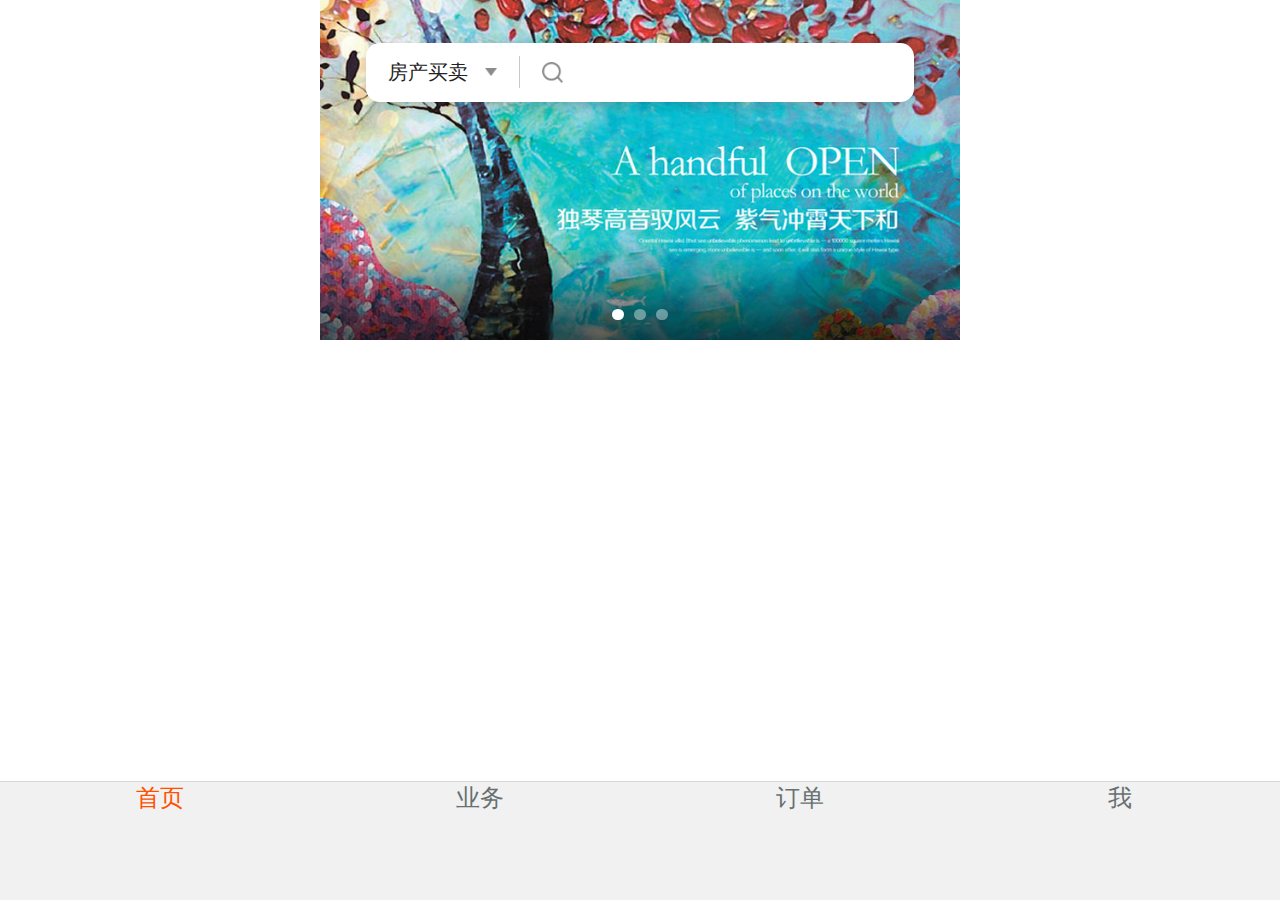
==== index.html @ e4dbd3c1 "update" ====
<!DOCTYPE html>
<html lang="en">
<head>
  <meta charset="UTF-8">
  <meta name="viewport" content="width=device-width,initial-scale=1,maximum-scale=1,user-scalable=no">
  <meta name="apple-mobile-web-app-capable" content="yes">
  <meta name="format-detection" content="telephone=no">
  <title>Home</title>
  <link href="css/style.css" rel="stylesheet">
</head>
<body>
  <div class="wrapper">
    <div class="home-header">
      <ul class="home-header-list" id="headerList">
        <li style="background-image: url(images/tmp-headimg1.jpg)"></li>
        <li style="background-image: url(images/tmp-headimg2.jpg)"></li>
        <li style="background-image: url(images/tmp-headimg3.jpg)"></li>
      </ul>
      <div class="home-num-list">
        <ul class="clearfix">
        </ul>
      </div>
      <div class="search-area">
        <div class="search-left">
          <div class="search-left-content"></div>
          <select class="search-select" value="1">
            <option value="1">房产买卖</option>
            <option value="2">房租租售</option>
          </select>
        </div>
        <div class="search-right">
          <div class="search-right-input">
            <input type="search" >
          </div>
        </div>
      </div>
      <div class="home-head-bg"></div>
    </div>

    <div class="common-nav clearfix">
      <div class="nav-item on" id="home"><a>首页</a></div>
      <div class="nav-item" id="home"><a>业务</a></div>
      <div class="nav-item" id="home"><a>订单</a></div>
      <div class="nav-item" id="home"><a>我</a></div>
    </div>
  </div>
  <script type="text/javascript" src="js/zepto.min.js"></script>
  <script type="text/javascript" src="js/fastclick.js"></script>
  <script type="text/javascript" src="js/pageSwitch.js"></script>
  <script type="text/javascript" src="js/home.js"></script>
</body>
</html>
---- css/style.css ----
div, p, dl, dd, h1, h2, h3, h4, h5, h6, a, b, u, em, input, textarea, button, select, form, section, label, span, td, li, nav, footer, body, ul, i { -webkit-box-sizing: border-box; -ms-box-sizing: border-box; -moz-box-sizing: border-box; -webkit-tap-highlight-color: rgba(0,0,0,0); padding: 0; margin: 0; }
ul, li, ol { list-style: none; }
a, img, button{-webkit-touch-callout:none; -webkit-user-select:none;}
a:focus, a:active, a:hover, input, button, textarea { outline: none; }
table { border-collapse: collapse; }
body, td, input, textarea, option, select, button {font-family:"Roboto",helvetica,arial,"Microsoft YaHei","Heiti SC"; -webkit-text-size-adjust: none; }
body{font-size:0.875em}
em, i{font-style:normal;}
p{-webkit-text-size-adjust: none !important;}
body{background:#fff; color:#222;}
a{text-decoration:none;}
img{display:block}
html, body { height: 100%; font-family: Roboto,Tahoma,Arial,'Droid Sans','Helvetica Neue','Droid Sans Fallback','Heiti SC','Hiragino Sans GB',"Microsoft YaHei",Simsun,sans-self; }
.clearfix:after{content: ''; display: block; overflow: hidden; visibility: hidden; clear: both;}
body { background-color: #fff; max-width: 640px; margin: 0 auto; }
input[type="search"]{-webkit-appearance:none;} 
input::-webkit-search-cancel-button {display: none;}

/* ----------- iPhone 4 and 4S and 5 and 5S ----------- */
  @media only screen
    and (device-width: 320px)
    and (-webkit-min-device-pixel-ratio: 2) {
    html {
      font-size: 85.3%;
    }
  }

  /* ----------- Galaxy S3 ----------- */
  @media only screen
    and (device-width: 320px)
    and (-webkit-min-device-pixel-ratio: 3) {
    html {
      font-size: 85.3%;
    }
  }

  /* ----------- iPhone 6 ----------- */
  @media only screen
    and (device-width: 375px)
    and (-webkit-min-device-pixel-ratio: 2) {
    html {
      font-size: 100%;
    }
  }

  /* ----------- iPhone 6+ ----------- */
  @media only screen
    and (device-width: 414px)
    and (-webkit-min-device-pixel-ratio: 3) {
    html {
      font-size: 110.4%;
    }
  }

  /* ----------- Galaxy S5 ----------- */

  @media screen
    and (device-width: 360px) {
    html {
      font-size: 96%;
    }
  }

  /* ----------- Other ----------- */
  @media screen
    and (min-width: 415px)
    and (max-width: 465px) {
    html {
      font-size: 117%;
    }
  }

  @media screen
    and (min-width: 465px)
    and (max-width: 515px) {
    html {
      font-size: 129%;
    }
  }

  @media screen
    and (min-width: 515px)
    and (max-width: 565px) {
    html {
      font-size: 144%;
    }
  }

  @media screen
    and (min-width: 565px)
    and (max-width: 615px) {
    html {
      font-size: 154%;
    }
  }

  @media screen
    and (min-width: 615px)
    and (max-width: 640px) {
    html {
      font-size: 168%;
    }
  }

  @media screen
    and (min-width: 640px) {
    html {
      font-size: 170%;
    }
  }
/* ----------- 公共部分 ----------- */
.common-nav {
  width: 100%;
  height: 4.375rem;
  background-color: #f1f1f1;
  border-top: 1px solid #d8d8d8;
  position: fixed;
  left: 0;
  bottom: 0;
  z-index: 999;
}
.common-nav .nav-item {
  width: 25%;
  float: left;
  height: 100%;
}
.common-nav .nav-item a {
  display: block;
  width: 100%;
  height: 100%;
  color: #687072;
  text-align: center;
}
.common-nav .nav-item.on a {
  color: #ff5000
}

/* ----------- 首页 ----------- */
.wrapper {
  width: 100%;
  min-height: 100%;
}
.home-header {
  position: relative;
}
.home-header .home-header-list {
  width: 100%;
  height: 12.5rem;
  position: relative;
  overflow: hidden;
}
.home-header .home-header-list li {
  width: 100%;
  height: 100%;
  background-repeat: no-repeat;
  background-size: 100% 100%;
}
.home-header .home-num-list {
  position: absolute;
  width: 100%;
  text-align: center;
  bottom: .5rem;
  z-index: 11;
}
.home-header .home-num-list ul {
  display: inline-block;
}
.home-header .home-num-list ul li {
  width: .4375rem;
  height: .4375rem;
  border-radius: 50%;
  background-color: #fff;
  margin-right: .375rem;
  float: left;
  opacity: .4;
}
.home-header .home-num-list ul li.on {
  opacity: 1;
}
.home-header .home-num-list ul li:last-child {
  margin-right: 0;
}
.home-header .search-area {
  width: 20.16rem;
  height: 2.1875rem;
  position: absolute;
  left: 50%;
  margin-left: -10.08rem;
  top: 1.5625rem;
  background-color: #fff;
  border-radius: .5rem;
  z-index: 10;
  -webkit-box-shadow: 0.125rem 0.125rem 0.5rem 0 rgba(0,0,0,.2);
          box-shadow: 0.125rem 0.125rem 0.5rem 0 rgba(0,0,0,.2);
}
.home-header .search-area .search-left {
  width: 5.625rem;
  height: 2.1825rem;
  padding: 0 .8125rem;
  position: absolute;
  left: 0;
  top: 0;
}
.home-header .search-area .search-left .search-left-content {
  width: 100%;
  height: 2.1825rem;
  line-height: 2.1825rem;
  font-size: .75rem;
  position: relative;
}
.home-header .search-area .search-left .search-left-content:after {
  content: '';
  display: block;
  width: .4375rem;
  height: .28rem;
  position: absolute;
  top: 50%;
  margin-top: -.14rem;
  right: 0;
  background: url(../images/search-arrow.png) no-repeat;
  background-size: .4375rem .28rem;
}
.home-header .search-area .search-left .search-select {
  width: 100%;
  height: 2.1825rem;
  position: absolute;
  left: 0;
  top: 0;
  z-index: 11;
  opacity: 0
}
.home-header .search-area .search-right {
  margin-left: 5.625rem;
  padding: .5rem 0;
  height: 100%;
}
.home-header .search-area .search-right .search-right-input {
  width: 100%;
  height: 100%;
  padding: 0 .8125rem 0 2.25rem;
  border-left: 1px solid #c8c8c8;
  position: relative;
}
.home-header .search-area .search-right .search-right-input input {
  height: 1.1825rem;
  line-height: 1.1825rem;
  font-size: .75rem;
  padding: 0;
  margin: 0;
  border: 0;
}
.home-header .search-area .search-right .search-right-input:after {
  content: '';
  display: block;
  width: .78125rem;
  height: .78125rem;
  position: absolute;
  left: .8125rem;
  top: 50%;
  margin-top: -.39rem;
  background: url(../images/search-icon.png) no-repeat;
  background-size: .78125rem .78125rem;
}
.home-header .home-head-bg {
  width: 100%;
  height: 3.66rem;
  position: absolute;
  left: 0;
  bottom: 0;
  z-index: 9;
  background: url(../images/home-header-bg.png) no-repeat;
  background-size: 100% 100%;
}
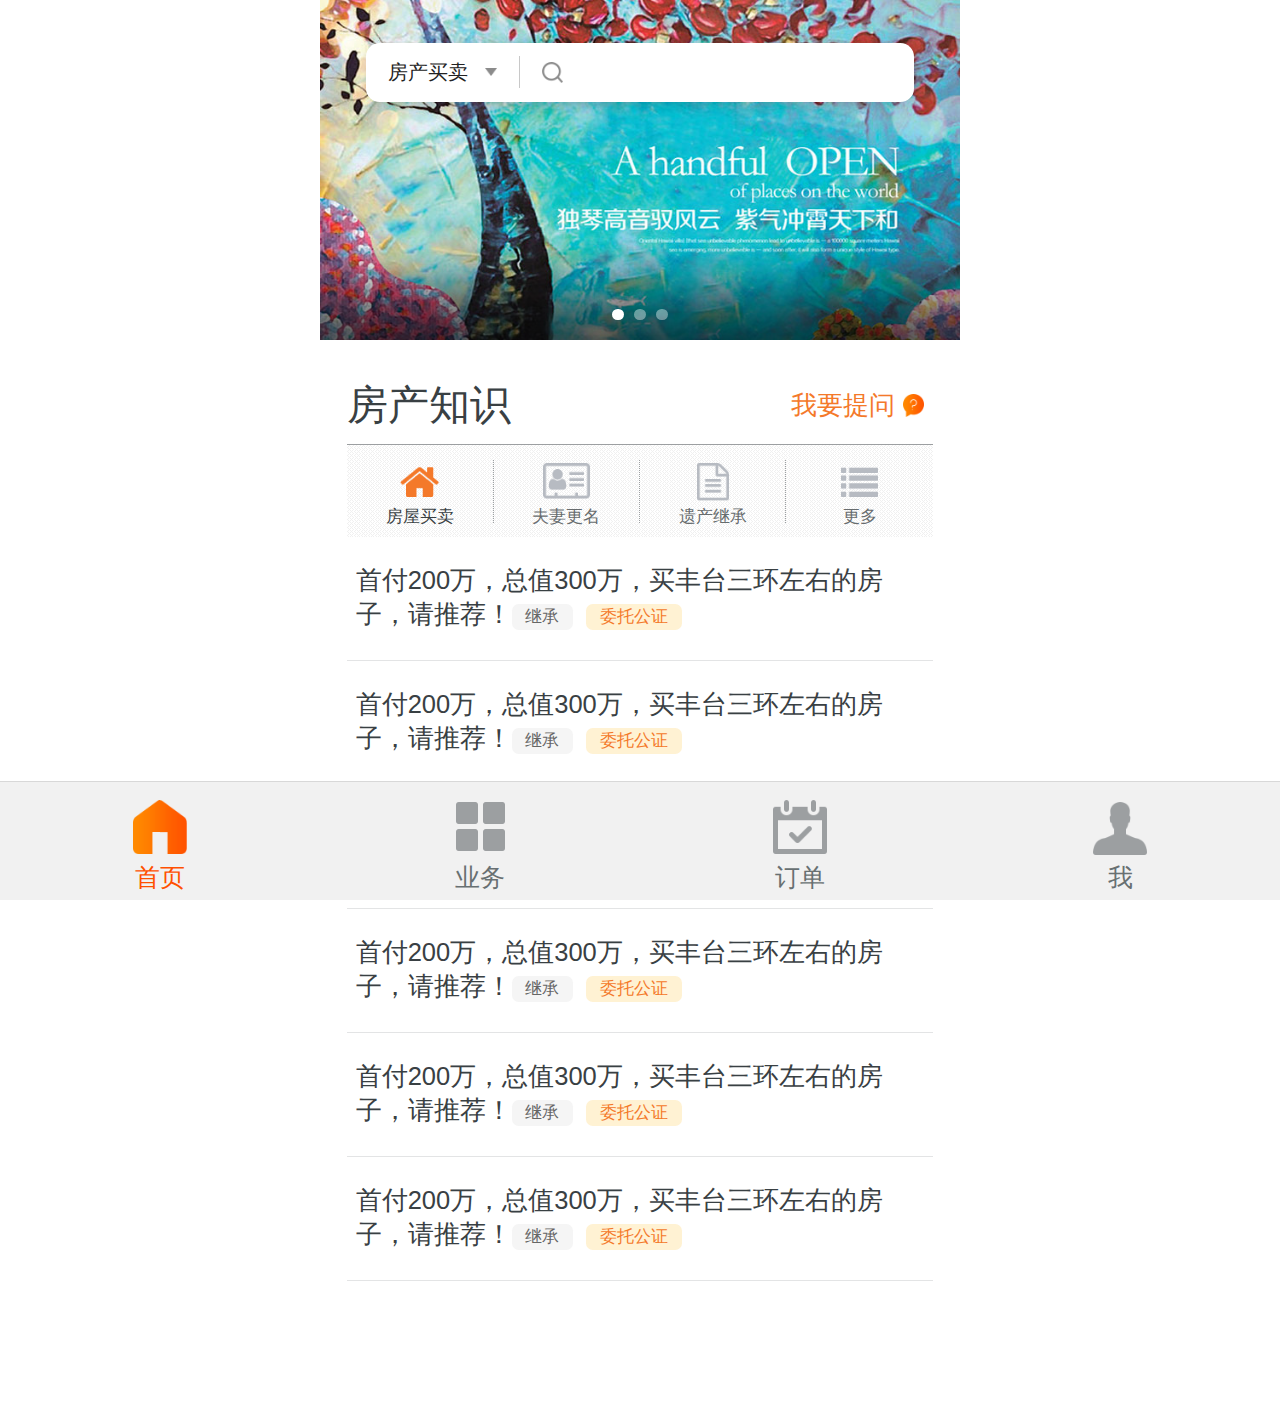
==== commit 9b065c5d: "update" ====
--- a/index.html
+++ b/index.html
@@ -37,11 +37,29 @@
       <div class="home-head-bg"></div>
     </div>
 
+    <div class="home-content">
+      <div class="home-content-title">房产知识<div class="question-btn">我要提问</div></div>
+      <div class="home-content-nav clearfix">
+        <div class="content-nav-item house current"><a><i></i>房屋买卖</a></div>
+        <div class="content-nav-item couple"><a><i></i>夫妻更名</a></div>
+        <div class="content-nav-item inherit"><a><i></i>遗产继承</a></div>
+        <div class="content-nav-item more"><a><i></i>更多</a></div>
+      </div>
+      <ul class="home-content-list">
+        <li><p>首付200万，总值300万，买丰台三环左右的房子，请推荐！<i class="inherit">继承</i><i class="entrust">委托公证</i></p></li>
+        <li><p>首付200万，总值300万，买丰台三环左右的房子，请推荐！<i class="inherit">继承</i><i class="entrust">委托公证</i></p></li>
+        <li><p>首付200万，总值300万，买丰台三环左右的房子，请推荐！<i class="inherit">继承</i><i class="entrust">委托公证</i></p></li>
+        <li><p>首付200万，总值300万，买丰台三环左右的房子，请推荐！<i class="inherit">继承</i><i class="entrust">委托公证</i></p></li>
+        <li><p>首付200万，总值300万，买丰台三环左右的房子，请推荐！<i class="inherit">继承</i><i class="entrust">委托公证</i></p></li>
+        <li><p>首付200万，总值300万，买丰台三环左右的房子，请推荐！<i class="inherit">继承</i><i class="entrust">委托公证</i></p></li>
+      </ul>
+    </div>
+
     <div class="common-nav clearfix">
-      <div class="nav-item on" id="home"><a>首页</a></div>
-      <div class="nav-item" id="home"><a>业务</a></div>
-      <div class="nav-item" id="home"><a>订单</a></div>
-      <div class="nav-item" id="home"><a>我</a></div>
+      <div class="nav-item home on"><a><i></i>首页</a></div>
+      <div class="nav-item business-i"><a><i></i>业务</a></div>
+      <div class="nav-item order"><a><i></i>订单</a></div>
+      <div class="nav-item center"><a><i></i>我</a></div>
     </div>
   </div>
   <script type="text/javascript" src="js/zepto.min.js"></script>
--- a/css/style.css
+++ b/css/style.css
@@ -108,7 +108,37 @@
       font-size: 170%;
     }
   }
+
 /* ----------- 公共部分 ----------- */
+.wrapper {
+  width: 100%;
+  min-height: 100%;
+  padding-bottom: 4.375rem;
+}
+.header {
+  height: 3.5rem;
+  line-height: 3.5rem;
+  text-align: center;
+  font-size: 1.06rem;
+  color: #394043;
+  background: #f9f9f9;
+  border-bottom: 1px solid #ccc;
+}
+.button_link_wrapper {
+  margin: 2.65rem;
+  text-align: center;
+}
+.button_ink {
+  display: inline-block;
+  padding: 0.7rem 1.1875rem;
+  color: #fff;
+  border: 0;
+  background:background: -moz-linear-gradient(left, #ff8a00, #ff5300);
+  /* Safari 5.1+, Chrome 10+ */
+  background: -webkit-linear-gradient(left, #ff8a00, #ff5300);
+  /* Opera 11.10+ */
+  background: -o-linear-gradient(left, #ff8a00, #ff5300);
+}
 .common-nav {
   width: 100%;
   height: 4.375rem;
@@ -129,17 +159,60 @@
   width: 100%;
   height: 100%;
   color: #687072;
+  font-size: .9275rem;
+  line-height: 7rem;
   text-align: center;
+  position: relative;
+}
+.common-nav .nav-item.home a i {
+  display: block;
+  width: 2rem;
+  height: 2rem;
+  position: absolute;
+  left: 50%;
+  margin-left: -1rem;
+  top: .65rem;
+  background: url(../images/nav-home.png) no-repeat;
+  background-size: 2rem 2rem;
+}
+.common-nav .nav-item.business-i a i {
+  display: block;
+  width: 1.8125rem;
+  height: 1.8125rem;
+  position: absolute;
+  left: 50%;
+  margin-left: -.9rem;
+  top: .75rem;
+  background: url(../images/nav-business.png) no-repeat;
+  background-size: 1.8125rem 1.8125rem;
+}
+.common-nav .nav-item.order a i {
+  display: block;
+  width: 2rem;
+  height: 2rem;
+  position: absolute;
+  left: 50%;
+  margin-left: -1rem;
+  top: .65rem;
+  background: url(../images/nav-order.png) no-repeat;
+  background-size: 2rem 2rem;
+}
+.common-nav .nav-item.center a i {
+  display: block;
+  width: 2rem;
+  height: 1.9375rem;
+  position: absolute;
+  left: 50%;
+  margin-left: -1rem;
+  top: .75rem;
+  background: url(../images/nav-center.png) no-repeat;
+  background-size: 2rem 1.9375rem;
 }
 .common-nav .nav-item.on a {
   color: #ff5000
 }
 
 /* ----------- 首页 ----------- */
-.wrapper {
-  width: 100%;
-  min-height: 100%;
-}
 .home-header {
   position: relative;
 }
@@ -271,6 +344,174 @@
   background: url(../images/home-header-bg.png) no-repeat;
   background-size: 100% 100%;
 }
-
-
-
+.home-content {
+  padding: 1rem;
+}
+.home-content .home-content-title {
+  width: 100%;
+  height: 2.8125rem;
+  line-height: 2.8125rem;
+  font-size: 1.5rem;
+  color: #394043;
+  position: relative;
+}
+.home-content .home-content-title .question-btn {
+  padding-right: 1.4rem;
+  height: 2.8125rem;
+  line-height: 2.8125rem;
+  color: #f4792a;
+  font-size: .9375rem;
+  position: absolute;
+  right: 0;
+  top: 0;
+}
+.home-content .home-content-title .question-btn:after {
+  content: '';
+  display: block;
+  width: .78125rem;
+  height: .84375rem;
+  position: absolute;
+  right: .3125rem;
+  top: 50%;
+  margin-top: -.421875rem;
+  background: url(../images/question-icon.png) no-repeat;
+  background-size: .78125rem .84375rem;
+}
+.home-content .home-content-nav {
+  width: 100%;
+  height: 3.4375rem;
+  border-top: 1px solid #9c9fa1;
+  background: url(../images/home-content-nav.png) repeat-x;
+}
+.home-content-nav .content-nav-item {
+  width: 25%;
+  float: left;
+  height: 3.4375rem;
+  padding: .5625rem 0;
+}
+.home-content-nav .content-nav-item a {
+  display: block;
+  width: 100%;
+  height: 100%;
+  border-right: 1px dotted #9b9fa1;
+  color: #676c6e;
+  font-size: .625rem;
+  line-height: 4.2rem;
+  text-align: center;
+  position: relative;
+}
+.home-content-nav .content-nav-item.house a i {
+  display: block;
+  width: 1.4375rem;
+  height: 1.125rem;
+  position: absolute;
+  left: 50%;
+  margin-left: -.71875rem;
+  top: .25rem;
+  background: url(../images/home-nav-house.png) no-repeat;
+  background-size: 1.4375rem 1.125rem;
+}
+.home-content-nav .content-nav-item.couple a i {
+  display: block;
+  width: 1.71875rem;
+  height: 1.3125rem;
+  position: absolute;
+  left: 50%;
+  margin-left: -.86rem;
+  top: .125rem;
+  background: url(../images/home-nav-couple.png) no-repeat;
+  background-size: 1.71875rem 1.3125rem;
+}
+.home-content-nav .content-nav-item.inherit a i {
+  display: block;
+  width: 1.1875rem;
+  height: 1.4rem;
+  position: absolute;
+  left: 50%;
+  margin-left: -.594rem;
+  top: .125rem;
+  background: url(../images/home-nav-inherit.png) no-repeat;
+  background-size: 1.1875rem 1.4rem;
+}
+.home-content-nav .content-nav-item.more a i {
+  display: block;
+  width: 1.375rem;
+  height: 1.1rem;
+  position: absolute;
+  left: 50%;
+  margin-left: -.6875rem;
+  top: .25rem;
+  background: url(../images/home-nav-more.png) no-repeat;
+  background-size: 1.375rem 1.1rem;
+}
+.home-content-nav .content-nav-item.current a {
+  color: #394043
+}
+.home-content-nav .content-nav-item:last-child a {
+  border-right: none;
+}
+.home-content-list li {
+  padding: .9375rem .3125rem;
+  border-bottom: 1px solid #e3e4e5;
+}
+.home-content-list li p {
+  color: #394043;
+  font-size: .9375rem;
+  line-height: 1.25rem;
+}
+.home-content-list li p i {
+  padding: .125rem .5rem;
+  font-size: .625rem;
+  border-radius: .25rem;
+  margin-right: .5rem;
+}
+.home-content-list li p i.inherit {
+  background-color: #f5f5f5;
+  color: #666;
+}
+.home-content-list li p i.entrust {
+  background-color: #fff2d3;
+  color: #f4792a;
+}
+  
+/* ----------- 业务 ----------- */
+
+.business {
+  padding: 2.5rem 2.7rem
+}
+
+.business h1{
+  font-size: 1.12rem;
+  color: #394043;
+  text-align: center;
+}
+
+.business p {
+  color: #9c9fa1;
+  font-size: 0.9375rem;
+  padding: 1.6875rem 1.3125rem;
+  border-bottom: 1px solid #e4e6f0;
+}
+
+/* ----------- 付款方式 ----------- */
+
+.pay div.list_wrapper{
+  display: flex;
+  flex-flow: row wrap;
+  align-content: flex-start;
+}
+
+.pay div.list_wrapper a{
+  display: flex;
+  flex: 0 0 50%;
+  overflow: hidden;
+  background: #f9f9f9;
+  overflow: hidden;
+}
+
+
+
+
+
+
+
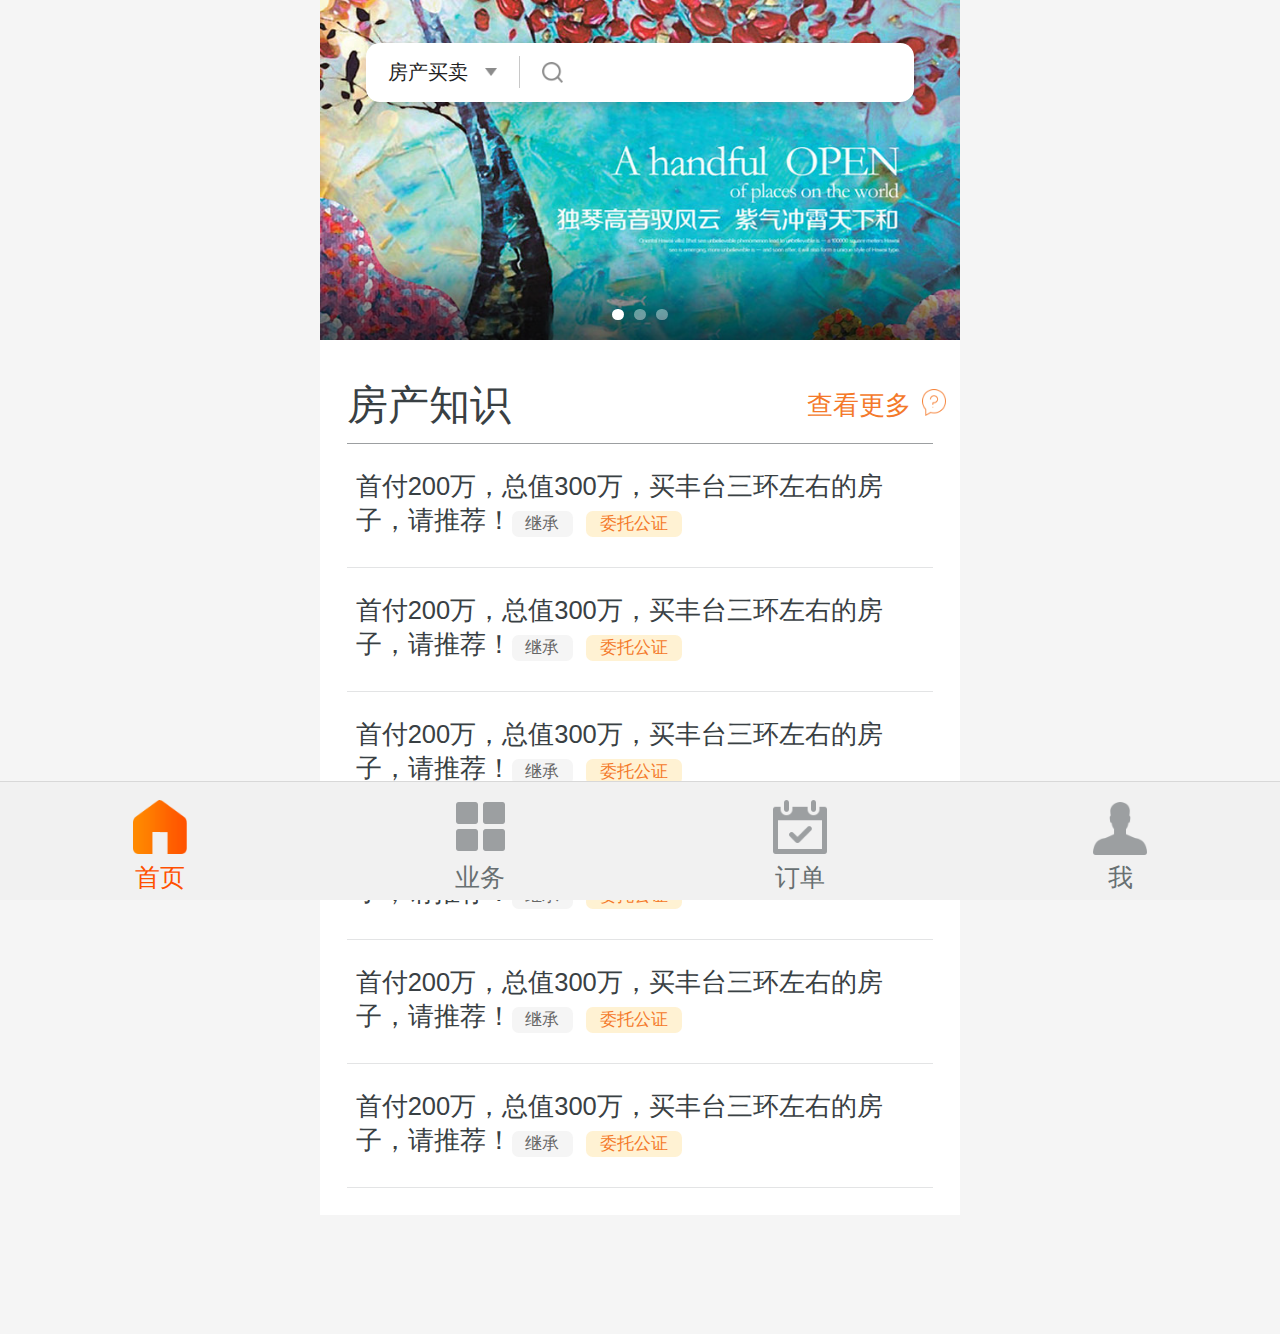
==== commit a17c638f: "首页调整" ====
--- a/index.html
+++ b/index.html
@@ -38,13 +38,13 @@
     </div>
 
     <div class="home-content">
-      <div class="home-content-title">房产知识<div class="question-btn">我要提问</div></div>
-      <div class="home-content-nav clearfix">
+      <div class="home-content-title">房产知识<div class="question-btn">查看更多</div></div>
+      <!-- <div class="home-content-nav clearfix">
         <div class="content-nav-item house current"><a><i></i>房屋买卖</a></div>
         <div class="content-nav-item couple"><a><i></i>夫妻更名</a></div>
         <div class="content-nav-item inherit"><a><i></i>遗产继承</a></div>
         <div class="content-nav-item more"><a><i></i>更多</a></div>
-      </div>
+      </div> -->
       <ul class="home-content-list">
         <li><p>首付200万，总值300万，买丰台三环左右的房子，请推荐！<i class="inherit">继承</i><i class="entrust">委托公证</i></p></li>
         <li><p>首付200万，总值300万，买丰台三环左右的房子，请推荐！<i class="inherit">继承</i><i class="entrust">委托公证</i></p></li>
--- a/css/style.css
+++ b/css/style.css
@@ -4,7 +4,7 @@
 a:focus, a:active, a:hover, input, button, textarea { outline: none; }
 table { border-collapse: collapse; }
 body, td, input, textarea, option, select, button {font-family:"Roboto",helvetica,arial,"Microsoft YaHei","Heiti SC"; -webkit-text-size-adjust: none; }
-body{font-size:0.875em}
+body{font-size:0.875em;}
 em, i{font-style:normal;}
 p{-webkit-text-size-adjust: none !important;}
 body{background:#fff; color:#222;}
@@ -12,7 +12,7 @@
 img{display:block}
 html, body { height: 100%; font-family: Roboto,Tahoma,Arial,'Droid Sans','Helvetica Neue','Droid Sans Fallback','Heiti SC','Hiragino Sans GB',"Microsoft YaHei",Simsun,sans-self; }
 .clearfix:after{content: ''; display: block; overflow: hidden; visibility: hidden; clear: both;}
-body { background-color: #fff; max-width: 640px; margin: 0 auto; }
+body { background-color: #fff; max-width: 640px; margin: 0 auto;  background: #f5f5f5}
 input[type="search"]{-webkit-appearance:none;} 
 input::-webkit-search-cancel-button {display: none;}
 
@@ -123,12 +123,26 @@
   color: #394043;
   background: #f9f9f9;
   border-bottom: 1px solid #ccc;
-}
+  display: flex;
+  justify-content: center;
+}
+
+.header a {
+  color: #394043;
+  padding: 0 1rem;
+}
+
+.header a.on {
+  color: #ff8300;
+  border-bottom: 2px solid #ff8300
+}
+
 .button_link_wrapper {
   margin: 2.65rem;
   text-align: center;
 }
-.button_ink {
+
+.button_link_wrapper .button_link {
   display: inline-block;
   padding: 0.7rem 1.1875rem;
   color: #fff;
@@ -211,6 +225,22 @@
 .common-nav .nav-item.on a {
   color: #ff5000
 }
+.common-nav .nav-item.on.home a i {
+  background: url(../images/nav-home-current.png) no-repeat;
+  background-size: 2rem 2rem;
+}
+.common-nav .nav-item.on.business-i a i {
+  background: url(../images/nav-business-current.png) no-repeat;
+  background-size: 1.8125rem 1.8125rem;
+}
+.common-nav .nav-item.on.order a i {
+  background: url(../images/nav-order-current.png) no-repeat;
+  background-size: 2rem 2rem;
+}
+.common-nav .nav-item.on.center a i {
+  background: url(../images/nav-center-current.png) no-repeat;
+  background-size: 2rem 1.9375rem;
+}
 
 /* ----------- 首页 ----------- */
 .home-header {
@@ -346,6 +376,7 @@
 }
 .home-content {
   padding: 1rem;
+  background: #fff;
 }
 .home-content .home-content-title {
   width: 100%;
@@ -354,8 +385,9 @@
   font-size: 1.5rem;
   color: #394043;
   position: relative;
-}
-.home-content .home-content-title .question-btn {
+  border-bottom: 1px solid #9c9fa1;
+}
+/*.home-content .home-content-title .question-btn {
   padding-right: 1.4rem;
   height: 2.8125rem;
   line-height: 2.8125rem;
@@ -376,6 +408,28 @@
   margin-top: -.421875rem;
   background: url(../images/question-icon.png) no-repeat;
   background-size: .78125rem .84375rem;
+}*/
+.home-content .home-content-title .question-btn {
+  padding-right: .8rem;
+  height: 2.8125rem;
+  line-height: 2.8125rem;
+  color: #f4792a;
+  font-size: .9375rem;
+  position: absolute;
+  right: 0;
+  top: 0;
+}
+.home-content .home-content-title .question-btn:after {
+  content: '';
+  display: block;
+  width: .9rem;
+  height: 1rem;
+  position: absolute;
+  right: -.5rem;
+  top: 50%;
+  margin-top: -.6rem;
+  background: url(../images/question-new-icon.png) no-repeat;
+  background-size: .9rem 1rem;
 }
 .home-content .home-content-nav {
   width: 100%;
@@ -495,23 +549,349 @@
 
 /* ----------- 付款方式 ----------- */
 
-.pay div.list_wrapper{
+.pay div.list_wrapper ul{
   display: flex;
   flex-flow: row wrap;
   align-content: flex-start;
-}
-
-.pay div.list_wrapper a{
+  padding: 0.8rem
+}
+
+.pay div.list_wrapper ul li{
+  height: 5.5rem;
   display: flex;
-  flex: 0 0 50%;
+  flex:0 0 50%;
+  align-items: center;
+  margin: 10px 0;
+} 
+.pay div.list_wrapper a {
+  margin: 10px 5px;
+  width: 100%;
+  height: 100%;
+  background: #f9f9f9;
+  text-decoration: none;
+  color: #394043;
+  line-height: 5.5rem;
+  padding-left: 10px;
+  font-size: 1rem;
+}
+.pay div.list_wrapper a.all {
+  background: url(../images/all_money.png) no-repeat 70px center #f9f9f9; 
+  background-size: 6.5rem;
+
+}
+
+.pay div.list_wrapper a.gjj {
+  background: url(../images/gjj_money.png) no-repeat 80px center #f9f9f9; 
+  background-size: 6.5rem;
+}
+
+.pay div.list_wrapper a.sy {
+  background: url(../images/sy_money.png) no-repeat 92px center #f9f9f9; 
+  background-size: 6.5rem;
+}
+
+.pay div.list_wrapper a.zh {
+  background: url(../images/zh_money.png) no-repeat 78px center #f9f9f9; 
+  background-size: 6.5rem;
+}
+
+.pay div.list_wrapper a img{
+  width: 9rem;
+}
+
+
+/* ----------- 订单 ----------- */
+.order_list, .me_list{
+  margin: 1rem 0;
+  border-top: 1px solid #e3e4e5
+}
+.order_list ul li a, .me_list ul li a{
+  background: #fff;
+  font-size: 1rem;
+  text-decoration: none;
+  color: #2e3140;
+  height: 3.15rem;
+  display: flex;
+  justify-content: space-between;
+  align-items: center;
+  padding: 1rem 1.5rem;
+  border-bottom: 1px solid #e3e4e5
+}
+
+.order_list ul li a .progress_wrapper {
+  display: flex;
+  align-items: center;
+  color: #87cf76
+}
+
+.order_list ul li a .progress {
+  display: flex;
+  width: 6.875rem;
+  height: 0.5rem;
+  border-radius: 0.2rem;
+  background: #ebebeb;
   overflow: hidden;
-  background: #f9f9f9;
-  overflow: hidden;
-}
-
-
-
-
-
-
-
+  margin-right: 5px;
+}
+
+.order_list ul li a .progress div {
+  background: #87cf76;
+}
+
+.arrow {
+  display: block;
+  width: 0.8rem;
+  height: 0.8rem;
+  border: 1px solid #2e3140;
+  border-top: 0px;
+  border-left: 0px;
+  transform: rotate(-45deg);
+}
+
+/* ----------- 我 ----------- */
+.me_wrapper {
+
+}
+
+
+.me_info {
+  height: 12.75rem;
+  padding: 1rem 0;
+  color: #fff;
+  font-size: 0.75rem;
+  text-align: center;
+  background:background: -moz-linear-gradient(left, #ff8a00, #ff5300);
+  /* Safari 5.1+, Chrome 10+ */
+  background: -webkit-linear-gradient(left, #ff8a00, #ff5300);
+  /* Opera 11.10+ */
+  background: -o-linear-gradient(left, #ff8a00, #ff5300);
+}
+
+.me_info .avatar_wrapper {
+  text-align: center;
+  position: relative;
+  margin: 0 auto;
+  width: 12rem;
+}
+
+.me_info .avatar_wrapper span {
+  position: absolute;
+  padding: 0.25rem 1rem;
+  border-radius: 0.5rem; 
+  color: #fff;
+  z-index: 9;
+}
+
+.me_info .avatar_wrapper span.local {
+  background: rgba(135,207,118,.9);
+  border: 1px solid #62cd9e;
+  padding-right: 3rem;
+  bottom: 1rem;
+  left: 0rem;
+}
+
+.me_info .avatar_wrapper span.man {
+  background: #f47e1e;
+  border: 1px solid #f77715;
+  top: 1rem;
+  right: 0rem;
+  padding-left: 3rem;
+} 
+
+.me_info .avatar {
+  margin: 0 auto;
+  width: 6rem;
+  height: 6rem;
+  background: red;
+  border-radius: 50%;
+  border: 0.5rem solid #f8be92;
+  -webkit-box-shadow: 0.125rem 0.125rem 0.5rem 0 rgba(0,0,0,.2);
+          box-shadow: 0.125rem 0.125rem 0.5rem 0 rgba(0,0,0,.2);
+  position: relative;
+  z-index: 999;
+}
+
+.me_info p.name {
+  margin: 0.75rem 0;
+  font-size: 1.125rem;
+}
+
+.me_nav ul {
+  height: 5.3rem;
+  background: #363942;
+  color: #fff;
+}
+
+.me_nav ul, .me_nav ul li {
+  display: flex;
+  flex: 1;
+  justify-content: space-between;
+  align-items: center;
+}
+
+.me_nav ul li {
+  flex-direction: column;
+}
+
+.me_nav ul li h1 {
+  font-size: 0.9rem;
+  font-weight: normal;
+  margin-bottom: 5px;
+  color: #ff8300;
+}
+.me_list div {
+      display: flex;
+    align-items: center;
+}
+
+.me_list img {
+  width: 2rem;
+  margin-right: 5px;
+  display: inline;
+}
+
+.me_list ul li.setting {
+  margin-top: 0.5rem;
+  border-top: 1px solid #e3e4e5;
+}
+
+/* ----------- 房屋买卖 ----------- */
+.trade-list {
+
+}
+.trade-list li {
+  padding: 1.25rem 1rem;
+  background-color: #fff;
+}
+.trade-list li .progress-wrap {
+  width: 100%;
+  height: 1.5rem;
+  position: relative;
+}
+.progress-wrap .step-1 {
+  width: 4.3rem;
+  height: 1.5rem;
+  position: absolute;
+  left: 0;
+  top: 0;
+}
+.progress-wrap .step-2 {
+  height: 1.5rem;
+  margin:  0 4.3rem;
+  position: relative;
+}
+.progress-wrap .step-3 {
+  width: 4.3rem;
+  height: 1.5rem;
+  position: absolute;
+  right: 0;
+  top: 0;
+}
+.progress-wrap .line {
+  width: 100%;
+  position: absolute;
+  height: .25rem;
+  left: 0;
+  top: 50%;
+  margin-top: -.125rem;
+  background-color: #9c9fa1;
+}
+.progress-wrap .step-1 .line {
+  border-bottom-left-radius: 1rem;
+  border-top-left-radius: 1rem;
+}
+.progress-wrap .step-3 .line {
+  border-bottom-right-radius: 1rem;
+  border-top-right-radius: 1rem;
+}
+.progress-wrap .circle {
+  width: 1.5rem;
+  height: 1.5rem;
+  border-radius: 50%;
+  position: absolute;
+  top: 50%;
+  margin-top: -.75rem;
+  background-color: #9c9fa1;
+  font-size: .9375rem;
+  line-height: 1.5rem;
+  text-align: center;
+  color: #fff;
+}
+.progress-wrap .step-1 .circle {
+  right: 0;
+}
+.progress-wrap .step-2 .circle {
+  left: 50%;
+  margin-left: -.75rem;
+}
+.progress-wrap .step-3 .circle {
+  left: 0;
+}
+.progress-wrap .green .line {
+  background-color: #87cf76!important;
+}
+.progress-wrap .green .circle {
+  background-color: #87cf76!important;
+}
+.progress-wrap .orange .line {
+  background-color: #ff8300!important;
+}
+.progress-wrap .orange .circle {
+  background-color: #ff8300!important;
+}
+.trade-list li .progress-name {
+  width: 100%;
+}
+.trade-list li .progress-name .step-name {
+  width: 33.33%;
+  float: left;
+  height: 2rem;
+  line-height: 2rem;
+  font-size: .75rem;
+  text-align: center;
+  color: #9c9fa1;
+}
+.trade-list li .progress-name .step-name.green {
+  color: #87cf76!important;
+}
+.trade-list li .progress-name .step-name.orange {
+  color: #ff8300!important;
+}
+.trade-list li .progress-info {
+  width: 100%;
+}
+.trade-list li .progress-info .step-info {
+  width: 33.33%;
+  float: left;
+}
+.trade-list li .progress-info .step-info p {
+  line-height: 1rem;
+  font-size: .6875rem;
+  color: #9c9fa1;
+  text-align: center;
+}
+.trade-list li .progress-info .step-info p a {
+  text-decoration: underline;
+  color: #004d80;
+}
+
+.trade-detail-btn {
+  position: fixed;
+  width: 3.125rem;
+  height: 3.125rem;
+  line-height: 3.125rem;
+  background-color: rgba(255, 88, 0, .6);
+  border-radius: #ff5800;
+  font-size: .9375rem;
+  color: #fff;
+  text-align: center;
+  border-radius: 50%;
+  bottom: 5.375rem;
+  right: 1rem;
+}
+
+
+
+
+
+
